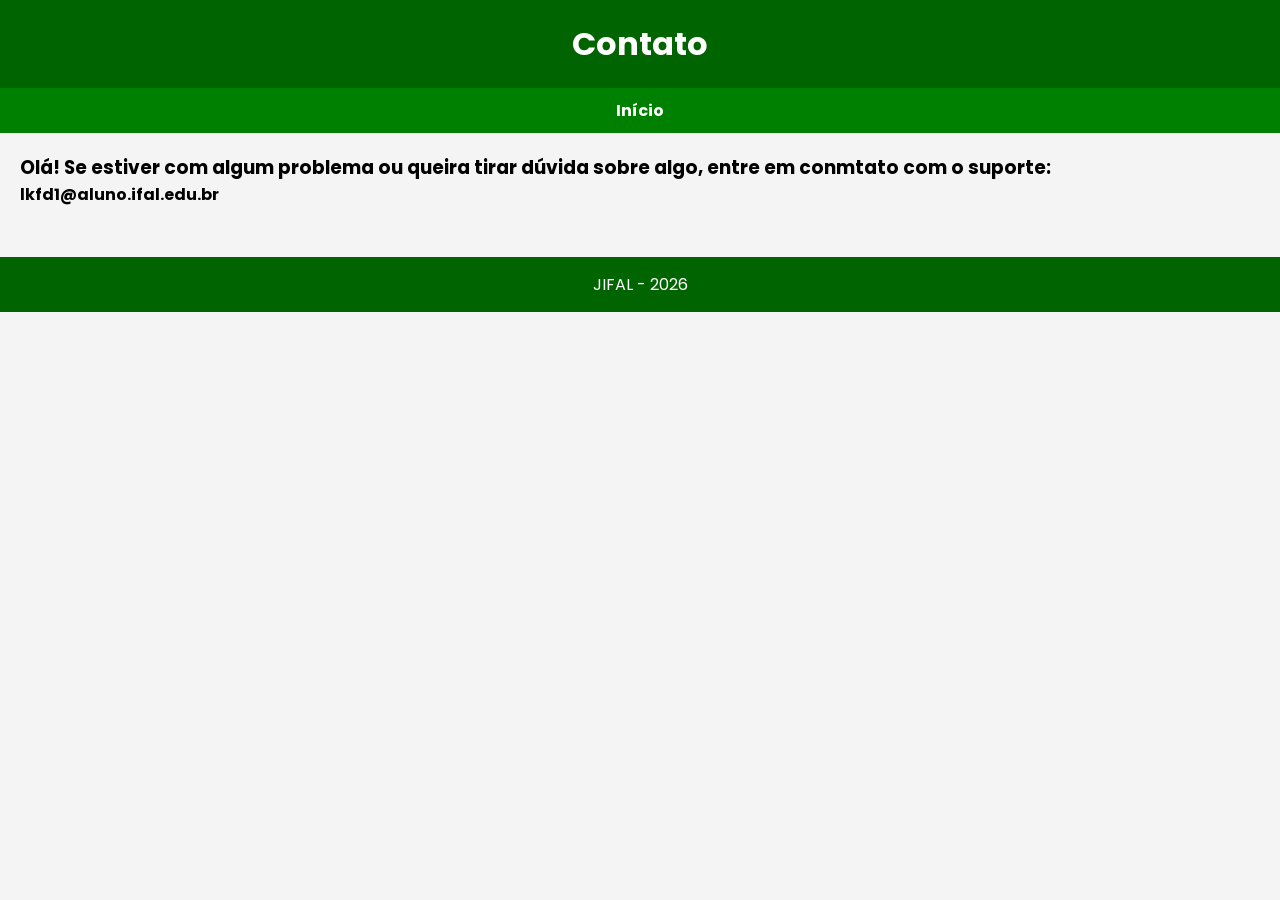
==== contato.html @ 75321828 "código" ====
<!DOCTYPE html>
<html lang="pt-br">
<head>
    <meta charset="UTF-8">
    <title>Contato</title>
    <link rel="stylesheet" href="style.css">
</head>
<body>

<header>
    <h1>Contato</h1>
</header>

<nav>
    <a href="index.html">Início</a>
</nav>

<div class="container">

<h3>Olá! Se estiver com algum problema ou queira tirar dúvida sobre algo, entre em conmtato com o suporte:</h3>
<h4>lkfd1@aluno.ifal.edu.br</h4>
<h4></h4>

</div>

<footer>
    <p>JIFAL - 2026</p>
</footer>

</body>
</html>
---- style.css ----
@import url('https://fonts.googleapis.com/css2?family=Poppins:wght@300;500;700&display=swap');

*{
    margin: 0;
    padding: 0;
    box-sizing: border-box;
    font-family: 'Poppins', sans-serif;
}

body{
    background-color: #f4f4f4;
}

header{
    background-color: #006400;
    color: white;
    padding: 20px;
    text-align: center;
}

nav{
    display: flex;
    justify-content: center;
    gap: 15px;
    background-color: #008000;
    padding: 10px;
    flex-wrap: wrap;
}

nav a{
    color: white;
    text-decoration: none;
    font-weight: bold;
}

.container{
    padding: 20px;
}

.banner{
    width: 100%;
    border-radius: 10px;
}

.cards{
    display: flex;
    gap: 20px;
    flex-wrap: wrap;
    justify-content: center;
    margin-top: 20px;
}

.card{
    background-color: white;
    padding: 20px;
    width: 250px;
    border-radius: 10px;
    box-shadow: 0px 0px 5px gray;
    text-align: center;
}

.galeria{
    display: flex;
    flex-wrap: wrap;
    gap: 15px;
    justify-content: center;
}

.galeria img{
    width: 300px;
    border-radius: 10px;
}

form{
    display: flex;
    flex-direction: column;
    gap: 10px;
    max-width: 500px;
    margin: auto;
}

input, textarea{
    padding: 10px;
}

button{
    padding: 10px;
    background-color: green;
    color: white;
    border: none;
}

footer{
    background-color: #006400;
    color: white;
    text-align: center;
    padding: 15px;
    margin-top: 30px;
}
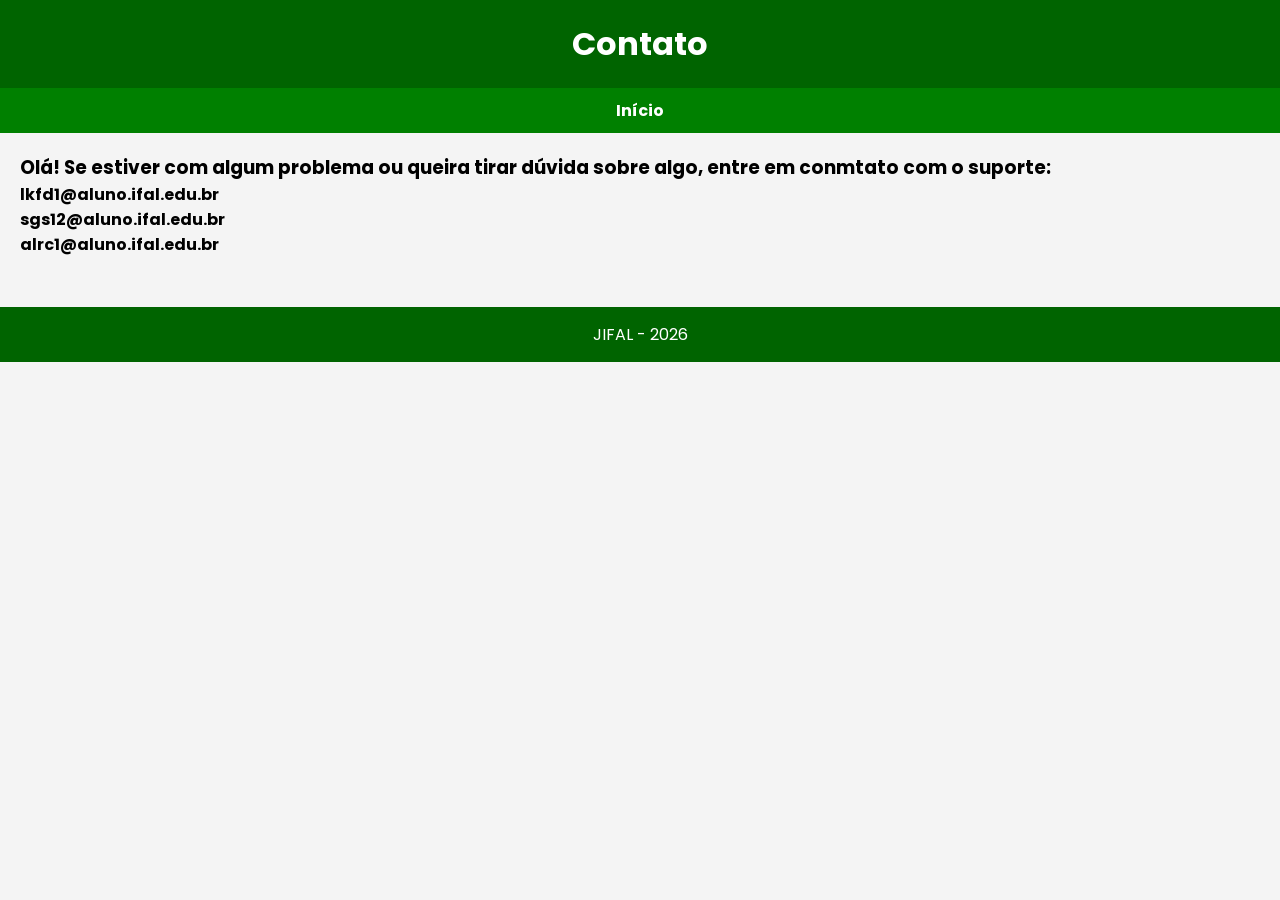
==== commit 564a89a1: "correcoes" ====
--- a/contato.html
+++ b/contato.html
@@ -19,6 +19,8 @@
 
 <h3>Olá! Se estiver com algum problema ou queira tirar dúvida sobre algo, entre em conmtato com o suporte:</h3>
 <h4>lkfd1@aluno.ifal.edu.br</h4>
+<h4>sgs12@aluno.ifal.edu.br</h4>
+<h4>alrc1@aluno.ifal.edu.br</h4>
 <h4></h4>
 
 </div>
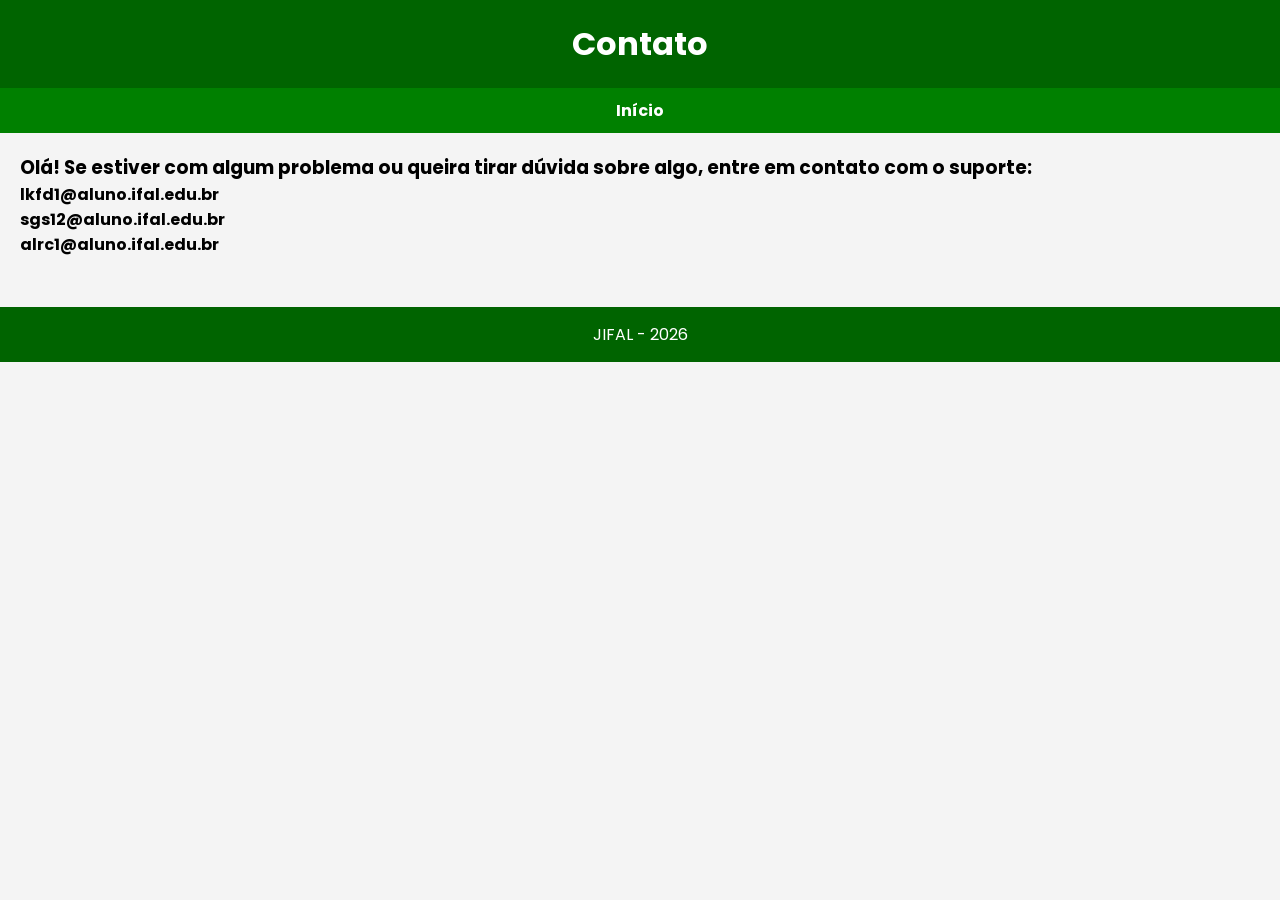
==== commit 27e0ae26: "sylvia" ====
--- a/contato.html
+++ b/contato.html
@@ -17,7 +17,7 @@
 
 <div class="container">
 
-<h3>Olá! Se estiver com algum problema ou queira tirar dúvida sobre algo, entre em conmtato com o suporte:</h3>
+<h3>Olá! Se estiver com algum problema ou queira tirar dúvida sobre algo, entre em contato com o suporte:</h3>
 <h4>lkfd1@aluno.ifal.edu.br</h4>
 <h4>sgs12@aluno.ifal.edu.br</h4>
 <h4>alrc1@aluno.ifal.edu.br</h4>
--- a/style.css
+++ b/style.css
@@ -37,9 +37,15 @@
     padding: 20px;
 }
 
-.banner{
-    width: 100%;
+.banner {
+    width: 80%;
+    max-width: 700px;
+    max-height: 600px;
+    object-fit: cover;
     border-radius: 10px;
+    display: block;
+    margin-left: auto;
+    margin-right: auto;
 }
 
 .cards{
@@ -66,9 +72,11 @@
     justify-content: center;
 }
 
-.galeria img{
-    width: 300px;
+.galeria img {
+    width: 40%;
+    height: 400px;
     border-radius: 10px;
+    object-fit: cover;
 }
 
 form{
@@ -89,7 +97,16 @@
     color: white;
     border: none;
 }
-
+.footer-content {
+    display: flex;
+    flex-wrap: wrap;
+    justify-content: space-between;
+    align-items: center;
+    gap: 1rem;
+    max-width: 1200px;
+    margin: 0 auto;
+    padding: 0 1rem;
+}
 footer{
     background-color: #006400;
     color: white;
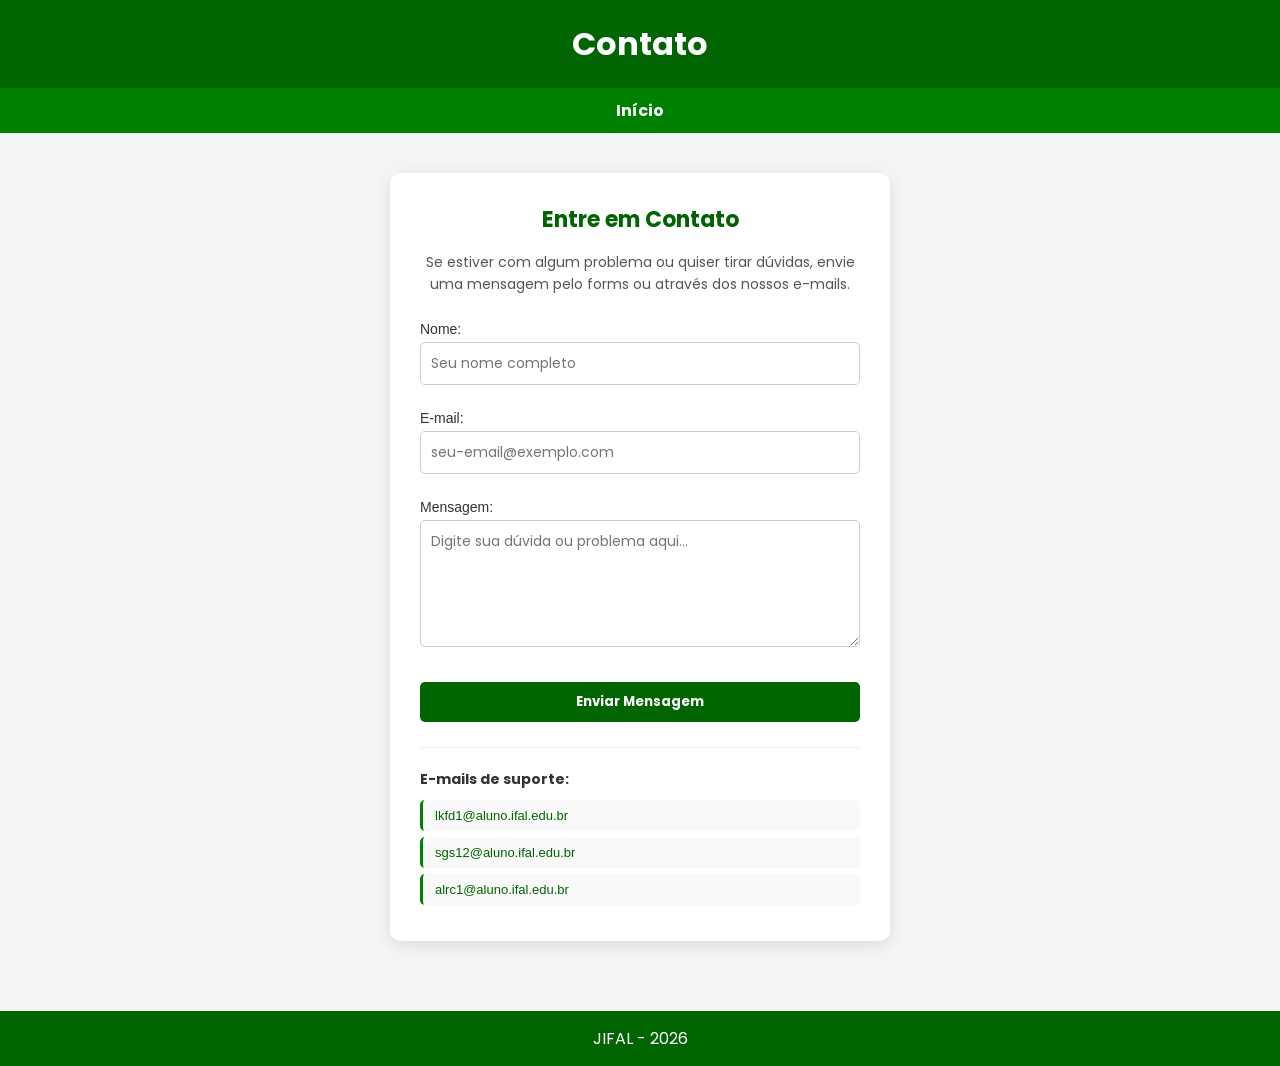
==== commit 46562a6f: "fim" ====
--- a/contato.html
+++ b/contato.html
@@ -2,6 +2,7 @@
 <html lang="pt-br">
 <head>
     <meta charset="UTF-8">
+    <meta name="viewport" content="width=device-width, initial-scale=1.0">
     <title>Contato</title>
     <link rel="stylesheet" href="style.css">
 </head>
@@ -15,14 +16,41 @@
     <a href="index.html">Início</a>
 </nav>
 
-<div class="container">
+<div class="contato-wrapper">
+    <div class="contact-card">
+        <h3>Entre em Contato</h3>
+        <p>Se estiver com algum problema ou quiser tirar dúvidas, envie uma mensagem pelo forms ou através dos nossos e-mails.</p>
+        
+        <form action="#" method="POST" class="contact-form">
+            <div class="form-group">
+                <label for="nome">Nome:</label>
+                <input type="text" id="nome" name="nome" placeholder="Seu nome completo" required>
+            </div>
 
-<h3>Olá! Se estiver com algum problema ou queira tirar dúvida sobre algo, entre em contato com o suporte:</h3>
-<h4>lkfd1@aluno.ifal.edu.br</h4>
-<h4>sgs12@aluno.ifal.edu.br</h4>
-<h4>alrc1@aluno.ifal.edu.br</h4>
-<h4></h4>
+            <div class="form-group">
+                <label for="email">E-mail:</label>
+                <input type="email" id="email" name="email" placeholder="seu-email@exemplo.com" required>
+            </div>
 
+            <div class="form-group">
+                <label for="mensagem">Mensagem:</label>
+                <textarea id="mensagem" name="mensagem" rows="5" placeholder="Digite sua dúvida ou problema aqui..." required></textarea>
+            </div>
+
+            <button type="submit" class="btn-enviar">Enviar Mensagem</button>
+        </form>
+
+        <hr class="divisor">
+
+        <div class="suporte-emails">
+            <p><strong>E-mails de suporte:</strong></p>
+            <ul>
+                <li>lkfd1@aluno.ifal.edu.br</li>
+                <li>sgs12@aluno.ifal.edu.br</li>
+                <li>alrc1@aluno.ifal.edu.br</li>
+            </ul>
+        </div>
+    </div>
 </div>
 
 <footer>
--- a/style.css
+++ b/style.css
@@ -113,4 +113,116 @@
     text-align: center;
     padding: 15px;
     margin-top: 30px;
-}+}
+
+
+.contato-wrapper {
+    display: flex;
+    justify-content: center;
+    align-items: center;
+    padding: 40px 20px;
+}
+
+
+.contact-card {
+    background-color: white;
+    padding: 30px;
+    width: 100%;
+    max-width: 500px;
+    border-radius: 10px;
+    box-shadow: 0px 4px 15px rgba(0, 0, 0, 0.1);
+}
+
+.contact-card h3 {
+    color: #006400; 
+    margin-bottom: 15px;
+    font-size: 22px;
+    text-align: center;
+}
+
+.contact-card p {
+    color: #555;
+    font-size: 14px;
+    line-height: 1.6;
+    text-align: center;
+    margin-bottom: 25px;
+}
+
+
+.contact-form .form-group {
+    display: flex;
+    flex-direction: column;
+    gap: 5px;
+    margin-bottom: 15px;
+}
+
+.contact-form label {
+    font-size: 14px;
+    font-weight: 500;
+    color: #333;
+}
+
+
+.contact-form input, 
+.contact-form textarea {
+    border: 1px solid #ccc;
+    border-radius: 5px;
+    font-size: 14px;
+    width: 100%;
+    transition: border-color 0.3s;
+}
+
+.contact-form input:focus, 
+.contact-form textarea:focus {
+    border-color: #008000;
+    outline: none;
+}
+
+
+.btn-enviar {
+    background-color: #006400 !important; 
+    color: white;
+    font-weight: bold;
+    border-radius: 5px;
+    cursor: pointer;
+    transition: background-color 0.3s ease;
+    margin-top: 10px;
+}
+
+.btn-enviar:hover {
+    background-color: #004d00 !important; 
+}
+
+
+.divisor {
+    border: 0;
+    border-top: 1px solid #eee;
+    margin: 25px 0 20px 0;
+}
+
+
+.suporte-emails {
+    font-size: 14px;
+}
+
+.suporte-emails p {
+    text-align: left;
+    margin-bottom: 10px;
+    color: #333;
+}
+
+.suporte-emails ul {
+    list-style: none;
+    padding: 0;
+}
+
+.suporte-emails li {
+    background-color: #f9f9f9;
+    padding: 8px 12px;
+    margin-bottom: 6px;
+    border-radius: 5px;
+    font-size: 13px;
+    color: #006400;
+    border-left: 3px solid #008000;
+    font-weight: 500;
+}
